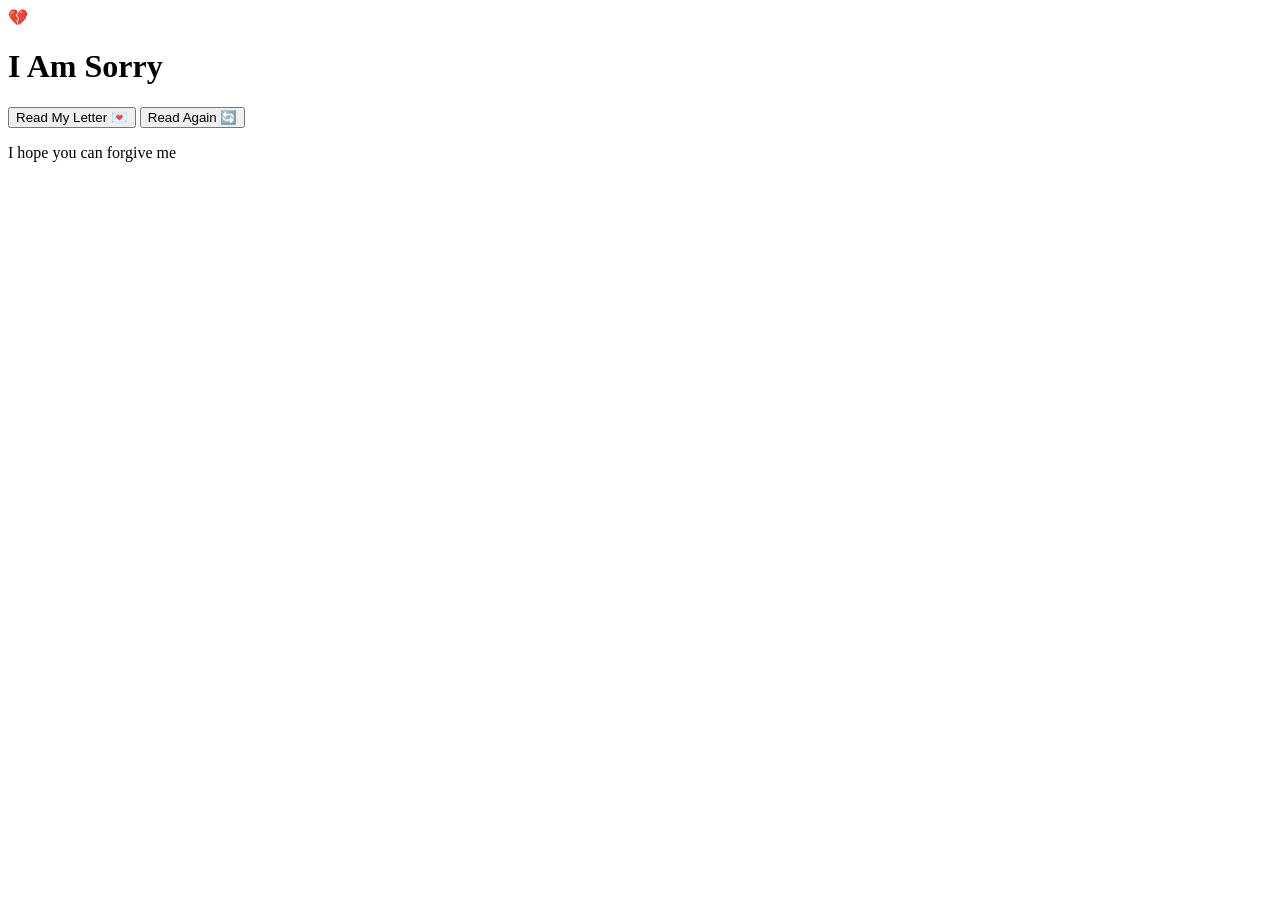
==== index.html @ 566fe284 "Rename sorry.html to index.html" ====
<!DOCTYPE html>
<html lang="en">
<head>
    <meta charset="UTF-8">
    <meta name="viewport" content="width=device-width, initial-scale=1.0">
    <title>I Am Sorry</title>
    <link rel="stylesheet" href="styles.css">
</head>
<body>
    <div class="container">
        <div class="heart">💔</div>
        <h1>I Am Sorry</h1>
        
        <div class="message-box" id="messageBox">
            <span id="typedText"></span><span class="typing-cursor" id="cursor"></span>
        </div>

        <div class="button-container">
            <button class="start-btn" onclick="startTyping()">Read My Letter 💌</button>
            <button class="reset-btn" onclick="resetMessage()">Read Again 🔄</button>
        </div>

        <p class="sub-message">I hope you can forgive me</p>
    </div>

    <script src="script.js"></script>
</body>
</html>
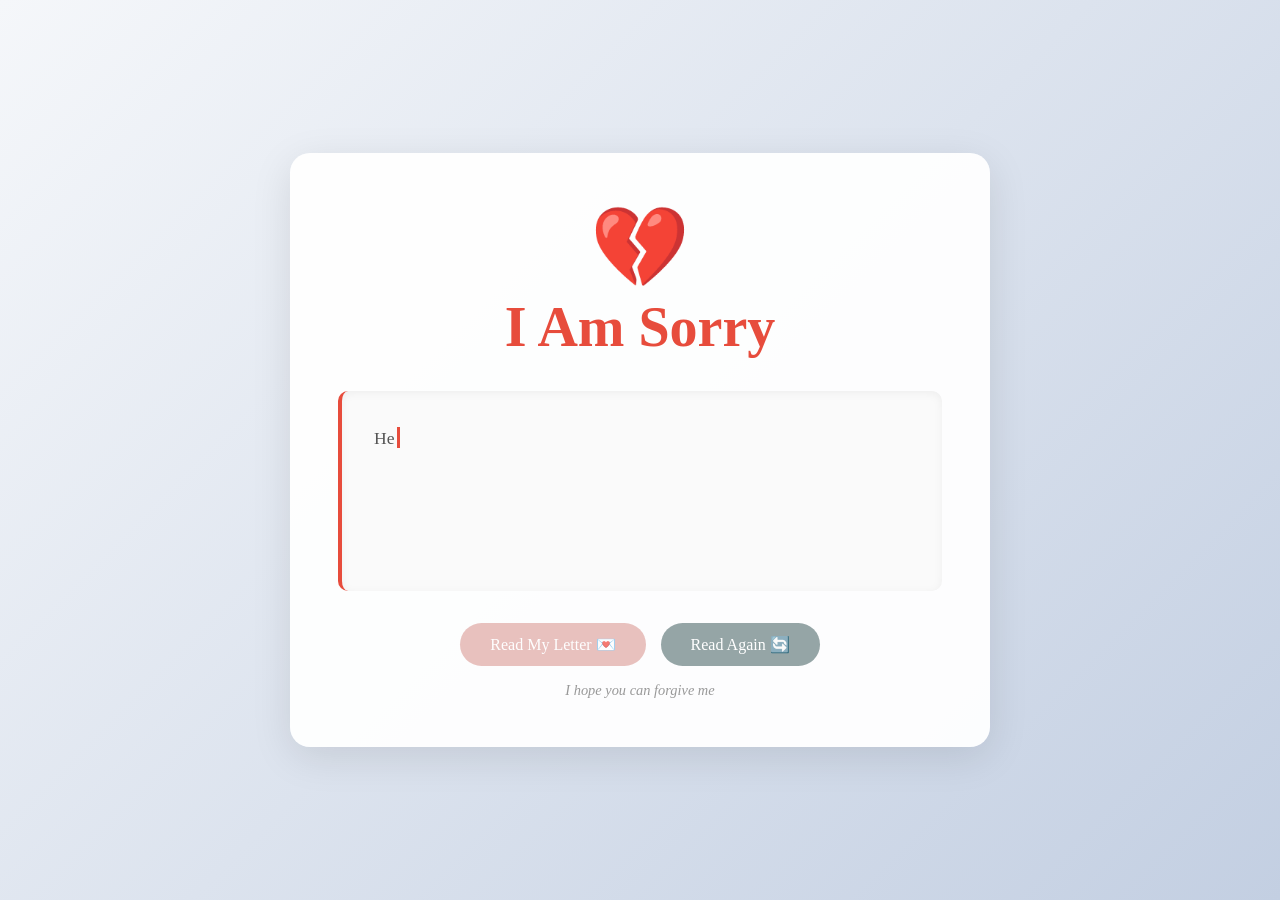
==== commit b66987a6: "Update index.html" ====
--- a/index.html
+++ b/index.html
@@ -4,7 +4,155 @@
     <meta charset="UTF-8">
     <meta name="viewport" content="width=device-width, initial-scale=1.0">
     <title>I Am Sorry</title>
-    <link rel="stylesheet" href="styles.css">
+    <style>
+        * {
+            margin: 0;
+            padding: 0;
+            box-sizing: border-box;
+        }
+
+        body {
+            font-family: 'Georgia', serif;
+            background: linear-gradient(135deg, #f5f7fa 0%, #c3cfe2 100%);
+            min-height: 100vh;
+            display: flex;
+            justify-content: center;
+            align-items: center;
+            padding: 20px;
+        }
+
+        .container {
+            text-align: center;
+            padding: 3rem;
+            background: rgba(255, 255, 255, 0.95);
+            border-radius: 20px;
+            box-shadow: 0 10px 40px rgba(0, 0, 0, 0.1);
+            max-width: 700px;
+            width: 90%;
+        }
+
+        h1 {
+            font-size: 3.5rem;
+            color: #e74c3c;
+            margin-bottom: 1rem;
+            animation: pulse 2s infinite;
+        }
+
+        .heart {
+            font-size: 5rem;
+            animation: heartbeat 1.5s ease-in-out infinite;
+        }
+
+        .message-box {
+            background: #fafafa;
+            border-left: 4px solid #e74c3c;
+            padding: 2rem;
+            margin: 2rem 0;
+            border-radius: 10px;
+            text-align: left;
+            min-height: 200px;
+            max-height: 400px;
+            overflow-y: auto;
+            line-height: 1.8;
+            color: #555;
+            font-size: 1.1rem;
+            box-shadow: inset 0 2px 10px rgba(0,0,0,0.05);
+        }
+
+        .typing-cursor {
+            display: inline-block;
+            width: 3px;
+            height: 1.2em;
+            background: #e74c3c;
+            margin-left: 2px;
+            animation: blink 0.7s infinite;
+            vertical-align: text-bottom;
+        }
+
+        .button-container {
+            display: flex;
+            gap: 15px;
+            justify-content: center;
+            flex-wrap: wrap;
+        }
+
+        button {
+            padding: 12px 30px;
+            font-size: 1rem;
+            border: none;
+            border-radius: 50px;
+            cursor: pointer;
+            transition: all 0.3s ease;
+            font-family: 'Georgia', serif;
+        }
+
+        .start-btn {
+            background: #e74c3c;
+            color: white;
+        }
+
+        .start-btn:hover {
+            background: #c0392b;
+            transform: translateY(-2px);
+            box-shadow: 0 5px 15px rgba(231, 76, 60, 0.4);
+        }
+
+        .start-btn:disabled {
+            background: #e0a8a4;
+            cursor: not-allowed;
+            transform: none;
+            box-shadow: none;
+            opacity: 0.7;
+        }
+
+        .reset-btn {
+            background: #95a5a6;
+            color: white;
+        }
+
+        .reset-btn:hover {
+            background: #7f8c8d;
+            transform: translateY(-2px);
+            box-shadow: 0 5px 15px rgba(149, 165, 166, 0.4);
+        }
+
+        .sub-message {
+            font-size: 0.9rem;
+            color: #999;
+            margin-top: 1rem;
+            font-style: italic;
+        }
+
+        @keyframes pulse {
+            0%, 100% { transform: scale(1); }
+            50% { transform: scale(1.05); }
+        }
+
+        @keyframes heartbeat {
+            0%, 100% { transform: scale(1); }
+            25% { transform: scale(1.1); }
+            50% { transform: scale(1); }
+            75% { transform: scale(1.1); }
+        }
+
+        @keyframes blink {
+            0%, 100% { opacity: 1; }
+            50% { opacity: 0; }
+        }
+
+        @media (max-width: 480px) {
+            h1 {
+                font-size: 2.5rem;
+            }
+            .container {
+                padding: 1.5rem;
+            }
+            .message-box {
+                padding: 1.2rem;
+                font-size: 1rem;
+            }
+        }
+    </style>
 </head>
 <body>
     <div class="container">
@@ -16,13 +164,65 @@
         </div>
 
         <div class="button-container">
-            <button class="start-btn" onclick="startTyping()">Read My Letter 💌</button>
-            <button class="reset-btn" onclick="resetMessage()">Read Again 🔄</button>
+            <button class="start-btn" id="startBtn">Read My Letter 💌</button>
+            <button class="reset-btn" id="resetBtn">Read Again 🔄</button>
         </div>
 
         <p class="sub-message">I hope you can forgive me</p>
     </div>
 
-    <script src="script.js"></script>
+    <script>
+        document.addEventListener('DOMContentLoaded', function() {
+            
+            var message = "Hello lovey. I am very sorry sa mga masasamang bagay na ginawa ko sa iyo. I can't say other words more than sorry because nagsisisi ako sa mga ginawa ko sayo. I'm thankful kasi you gave me another chance to continue loving you. I know marami akong kailangan pang gawin at ibawi para maibalik ko yung tiwalang nawala ko dahil sa mga ginawa ko noon. I hope na we can continue what we started this year. All the things na sinabi ko na I want to settle with you until the end were true. Sana hindi ka magsawa sa ugali ko Kahit alam kong masama ako and may mga times na paulit-ulit lang yung ginagawa ko. I am always trying love, and I always find ways to improve and gawin lahat ng makakaya ko mapasaya kalang and maibigay lahat sa'yo. Sana dumating yung araw na ako parin yung kasama mo kapag okay kana at isang part nalang ng journey natin yung mga masasamang nangyari ng relasyon natin. Gusto ko kasama mo ako pag kinwento mo sa babies natin na \"Alam nyo bang ilang beses ako pina-iyak ng Dad nyo noon\". Mga ganong klase ng bagay. I love you so much baby ko. I am really sorry kung medyo awkward parin akong kausapin ka until now. I want to take things slow with you kaya gumawa ako ng ganto para masabi ko lahat ng gusto kong sabihin sayo. Always take care baby ko and I love you so muchie <3 ( ˘ ³˘)♥︎.";
+
+            var typingInterval;
+            var currentIndex = 0;
+            
+            var typedTextElement = document.getElementById('typedText');
+            var cursorElement = document.getElementById('cursor');
+            var startBtn = document.getElementById('startBtn');
+            var resetBtn = document.getElementById('resetBtn');
+            var messageBox = document.getElementById('messageBox');
+
+            function startTyping() {
+                if (typingInterval) {
+                    clearInterval(typingInterval);
+                }
+                
+                currentIndex = 0;
+                typedTextElement.textContent = '';
+                cursorElement.style.display = 'inline-block';
+                startBtn.disabled = true;
+                
+                typingInterval = setInterval(function() {
+                    if (currentIndex < message.length) {
+                        typedTextElement.textContent += message.charAt(currentIndex);
+                        currentIndex++;
+                        messageBox.scrollTop = messageBox.scrollHeight;
+                    } else {
+                        clearInterval(typingInterval);
+                        cursorElement.style.display = 'none';
+                        startBtn.disabled = false;
+                    }
+                }, 40);
+            }
+
+            function resetMessage() {
+                if (typingInterval) {
+                    clearInterval(typingInterval);
+                }
+                currentIndex = 0;
+                typedTextElement.textContent = '';
+                cursorElement.style.display = 'inline-block';
+                startBtn.disabled = false;
+            }
+
+            startBtn.addEventListener('click', startTyping);
+            resetBtn.addEventListener('click', resetMessage);
+
+            setTimeout(startTyping, 1000);
+        });
+    </script>
 </body>
 </html>
